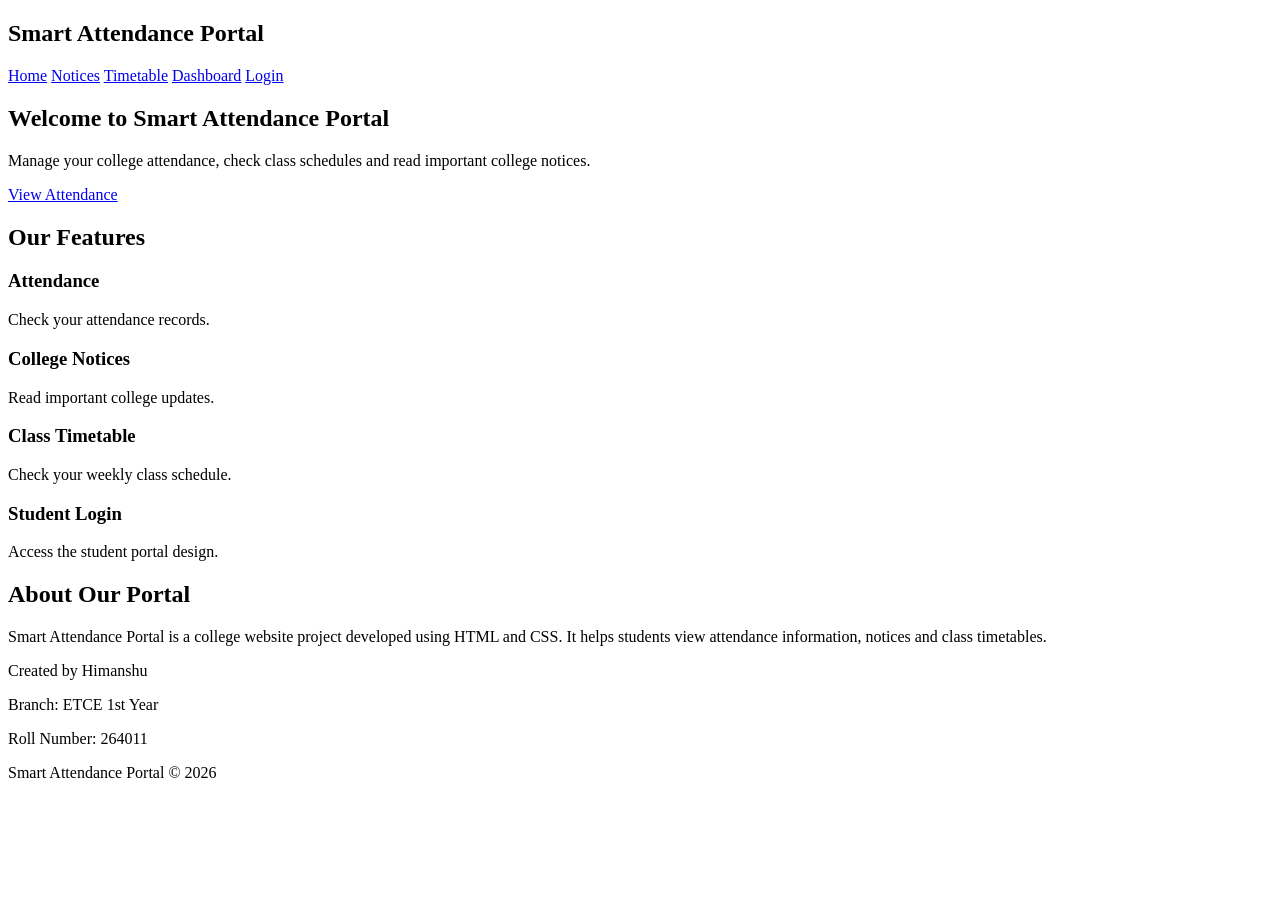
==== index.html @ ea1d80fb "Create index.html" ====
<!DOCTYPE html>
<html lang="en">

<head>
    <meta charset="UTF-8">
    <meta name="viewport" content="width=device-width, initial-scale=1.0">

    <title>Smart Attendance Portal</title>

    <link rel="stylesheet" href="style.css">
</head>

<body>

    <!-- Header Section -->
    <header>
        <h2>Smart Attendance Portal</h2>

        <nav>
            <a href="index.html">Home</a>
            <a href="notices.html">Notices</a>
            <a href="timetable.html">Timetable</a>
            <a href="dashboard.html">Dashboard</a>
            <a href="login.html">Login</a>
        </nav>
    </header>

    <!-- Home Section -->
    <section class="hero">

        <h1>Welcome to Smart Attendance Portal</h1>

        <p>
            Manage your college attendance,
            check class schedules and read
            important college notices.
        </p>

        <a href="dashboard.html" class="btn">
            View Attendance
        </a>

    </section>

    <!-- Features Section -->
    <section class="container">

        <h2>Our Features</h2>

        <div class="cards">

            <div class="card">
                <h3>Attendance</h3>
                <p>Check your attendance records.</p>
            </div>

            <div class="card">
                <h3>College Notices</h3>
                <p>Read important college updates.</p>
            </div>

            <div class="card">
                <h3>Class Timetable</h3>
                <p>Check your weekly class schedule.</p>
            </div>

            <div class="card">
                <h3>Student Login</h3>
                <p>Access the student portal design.</p>
            </div>

        </div>

    </section>

    <!-- About Section -->
    <section class="container">

        <h2>About Our Portal</h2>

        <p>
            Smart Attendance Portal is a college
            website project developed using HTML
            and CSS. It helps students view
            attendance information, notices
            and class timetables.
        </p>

    </section>

    <!-- Footer -->
    <footer>

        <p>Created by Himanshu</p>
        <p>Branch: ETCE 1st Year</p>
        <p>Roll Number: 264011</p>

        <p>Smart Attendance Portal © 2026</p>

    </footer>

</body>
</html>
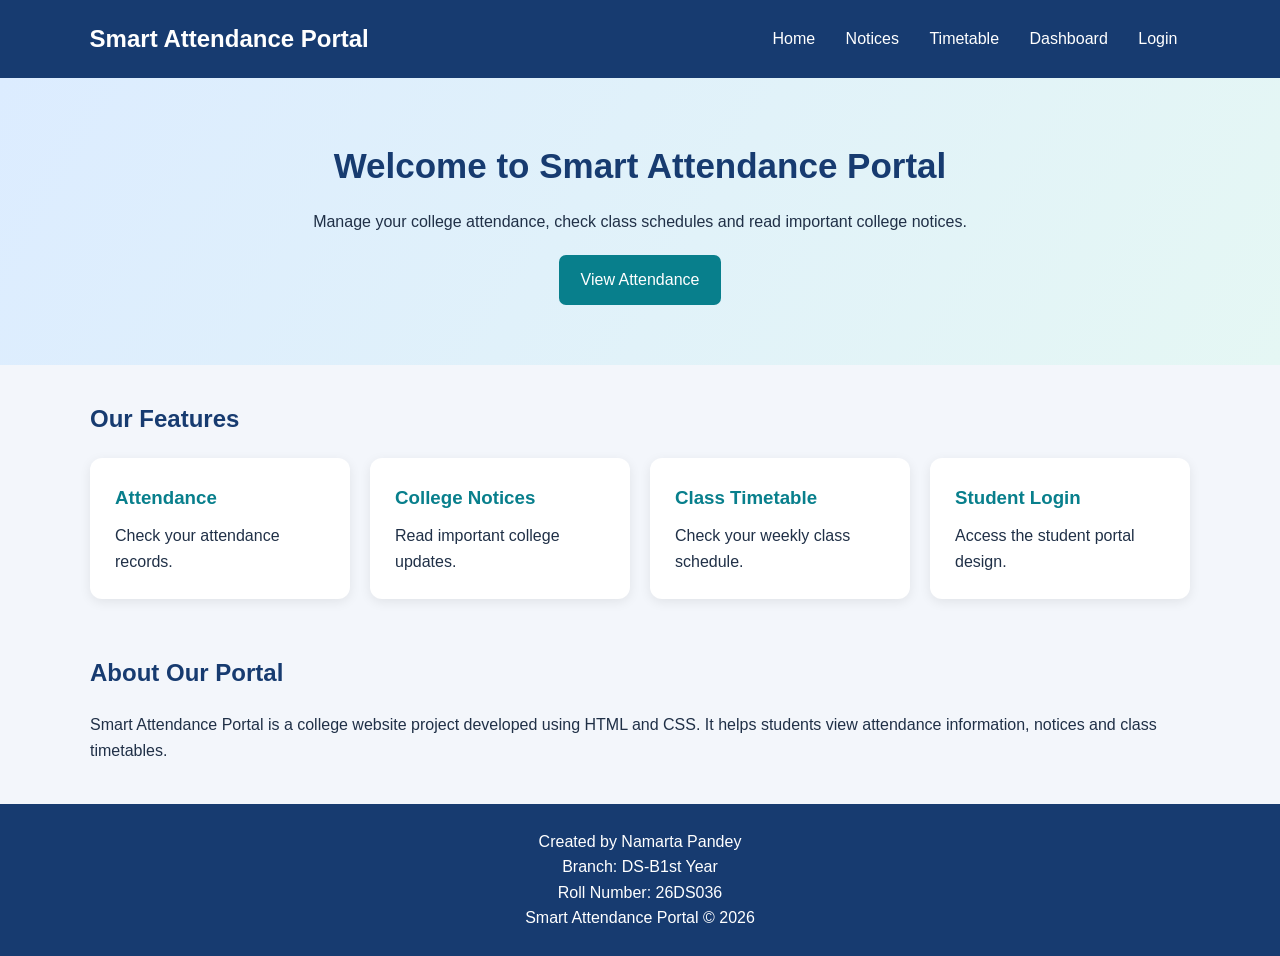
==== commit cce9becb: "Update index.html" ====
--- a/index.html
+++ b/index.html
@@ -91,9 +91,9 @@
     <!-- Footer -->
     <footer>
 
-        <p>Created by Himanshu</p>
-        <p>Branch: ETCE 1st Year</p>
-        <p>Roll Number: 264011</p>
+        <p>Created by Namarta Pandey</p>
+        <p>Branch: DS-B1st Year</p>
+        <p>Roll Number: 26DS036</p>
 
         <p>Smart Attendance Portal © 2026</p>
 
--- a/style.css
+++ b/style.css
@@ -0,0 +1,254 @@
+/* Basic Settings */
+* {
+    margin: 0;
+    padding: 0;
+    box-sizing: border-box;
+}
+
+/* Body Design */
+body {
+    font-family: Arial, sans-serif;
+    background-color: #f3f6fb;
+    color: #203047;
+    line-height: 1.6;
+}
+
+/* Header */
+header {
+    background-color: #173b70;
+    color: white;
+    padding: 20px 7%;
+    display: flex;
+    justify-content: space-between;
+    align-items: center;
+    flex-wrap: wrap;
+    gap: 15px;
+}
+
+/* Navigation */
+nav a {
+    color: white;
+    text-decoration: none;
+    padding: 10px;
+    margin: 3px;
+    border-radius: 5px;
+}
+
+nav a:hover {
+    background-color: #087f8c;
+}
+
+/* Hero Section */
+.hero {
+    background: linear-gradient(
+        120deg,
+        #dcecff,
+        #e5f7f4
+    );
+    padding: 60px 20px;
+    text-align: center;
+}
+
+.hero h1 {
+    color: #173b70;
+    font-size: 35px;
+    margin-bottom: 15px;
+}
+
+.hero p {
+    margin-bottom: 20px;
+}
+
+/* Button */
+.btn {
+    display: inline-block;
+    background-color: #087f8c;
+    color: white;
+    padding: 12px 22px;
+    text-decoration: none;
+    border-radius: 7px;
+}
+
+.btn:hover {
+    background-color: #06636d;
+}
+
+/* Container */
+.container {
+    width: 90%;
+    max-width: 1100px;
+    margin: 35px auto;
+}
+
+.container h2 {
+    color: #173b70;
+    margin-bottom: 20px;
+}
+
+/* Cards */
+.cards {
+    display: grid;
+    grid-template-columns:
+    repeat(auto-fit, minmax(220px, 1fr));
+    gap: 20px;
+}
+
+.card {
+    background-color: white;
+    padding: 25px;
+    border-radius: 12px;
+    box-shadow: 0 3px 12px
+    rgba(0, 0, 0, 0.08);
+    transition: 0.3s;
+}
+
+.card h3 {
+    color: #087f8c;
+    margin-bottom: 10px;
+}
+
+.card:hover {
+    transform: translateY(-5px);
+}
+
+/* Footer */
+footer {
+    background-color: #173b70;
+    color: white;
+    text-align: center;
+    padding: 25px;
+    margin-top: 40px;
+}
+
+/* Mobile Responsive Design */
+@media (max-width: 650px) {
+
+    header {
+        flex-direction: column;
+        text-align: center;
+    }
+
+    nav {
+        display: flex;
+        flex-wrap: wrap;
+        justify-content: center;
+    }
+
+    nav a {
+        font-size: 13px;
+    }
+
+    .hero h1 {
+        font-size: 26px;
+    }
+
+}
+
+/* Notice Page Design */
+
+.notice {
+    background-color: white;
+    padding: 22px;
+    margin: 20px 0;
+    border-left: 5px solid #087f8c;
+    border-radius: 10px;
+    box-shadow: 0 3px 10px rgba(0,0,0,0.08);
+}
+
+.notice h3 {
+    color: #173b70;
+    margin-bottom: 10px;
+}
+
+.notice small {
+    display: block;
+    color: #087f8c;
+    margin-top: 12px;
+}
+
+/* Timetable Design */
+
+table {
+    width: 100%;
+    border-collapse: collapse;
+    margin-top: 20px;
+    background-color: white;
+}
+
+th {
+    background-color: #173b70;
+    color: white;
+}
+
+th, td {
+    padding: 15px;
+    border: 1px solid #ddd;
+    text-align: center;
+}
+
+tr:nth-child(even) {
+    background-color: #eaf2fa;
+}
+
+tr:hover {
+    background-color: #dcecff;
+}
+
+/* Dashboard Design */
+
+.stat {
+    font-size: 32px;
+    font-weight: bold;
+    color: #087f8c;
+    margin-top: 10px;
+}
+
+.card {
+    margin-bottom: 20px;
+}
+
+.container > h2 {
+    margin-top: 30px;
+}
+
+/* Login Page Design */
+
+.login-box {
+    background-color: white;
+    max-width: 450px;
+    margin: 30px auto;
+    padding: 30px;
+    border-radius: 12px;
+    box-shadow: 0 3px 15px
+    rgba(0, 0, 0, 0.10);
+}
+
+.login-box h2 {
+    text-align: center;
+    color: #173b70;
+    margin-bottom: 10px;
+}
+
+.login-box p {
+    text-align: center;
+    margin-bottom: 15px;
+}
+
+.login-box label {
+    display: block;
+    margin: 15px 0 6px;
+    font-weight: bold;
+}
+
+.login-box input,
+.login-box select {
+    width: 100%;
+    padding: 12px;
+    border: 1px solid #ccc;
+    border-radius: 6px;
+}
+
+.login-box button {
+    width: 100%;
+    margin-top: 20px;
+}
